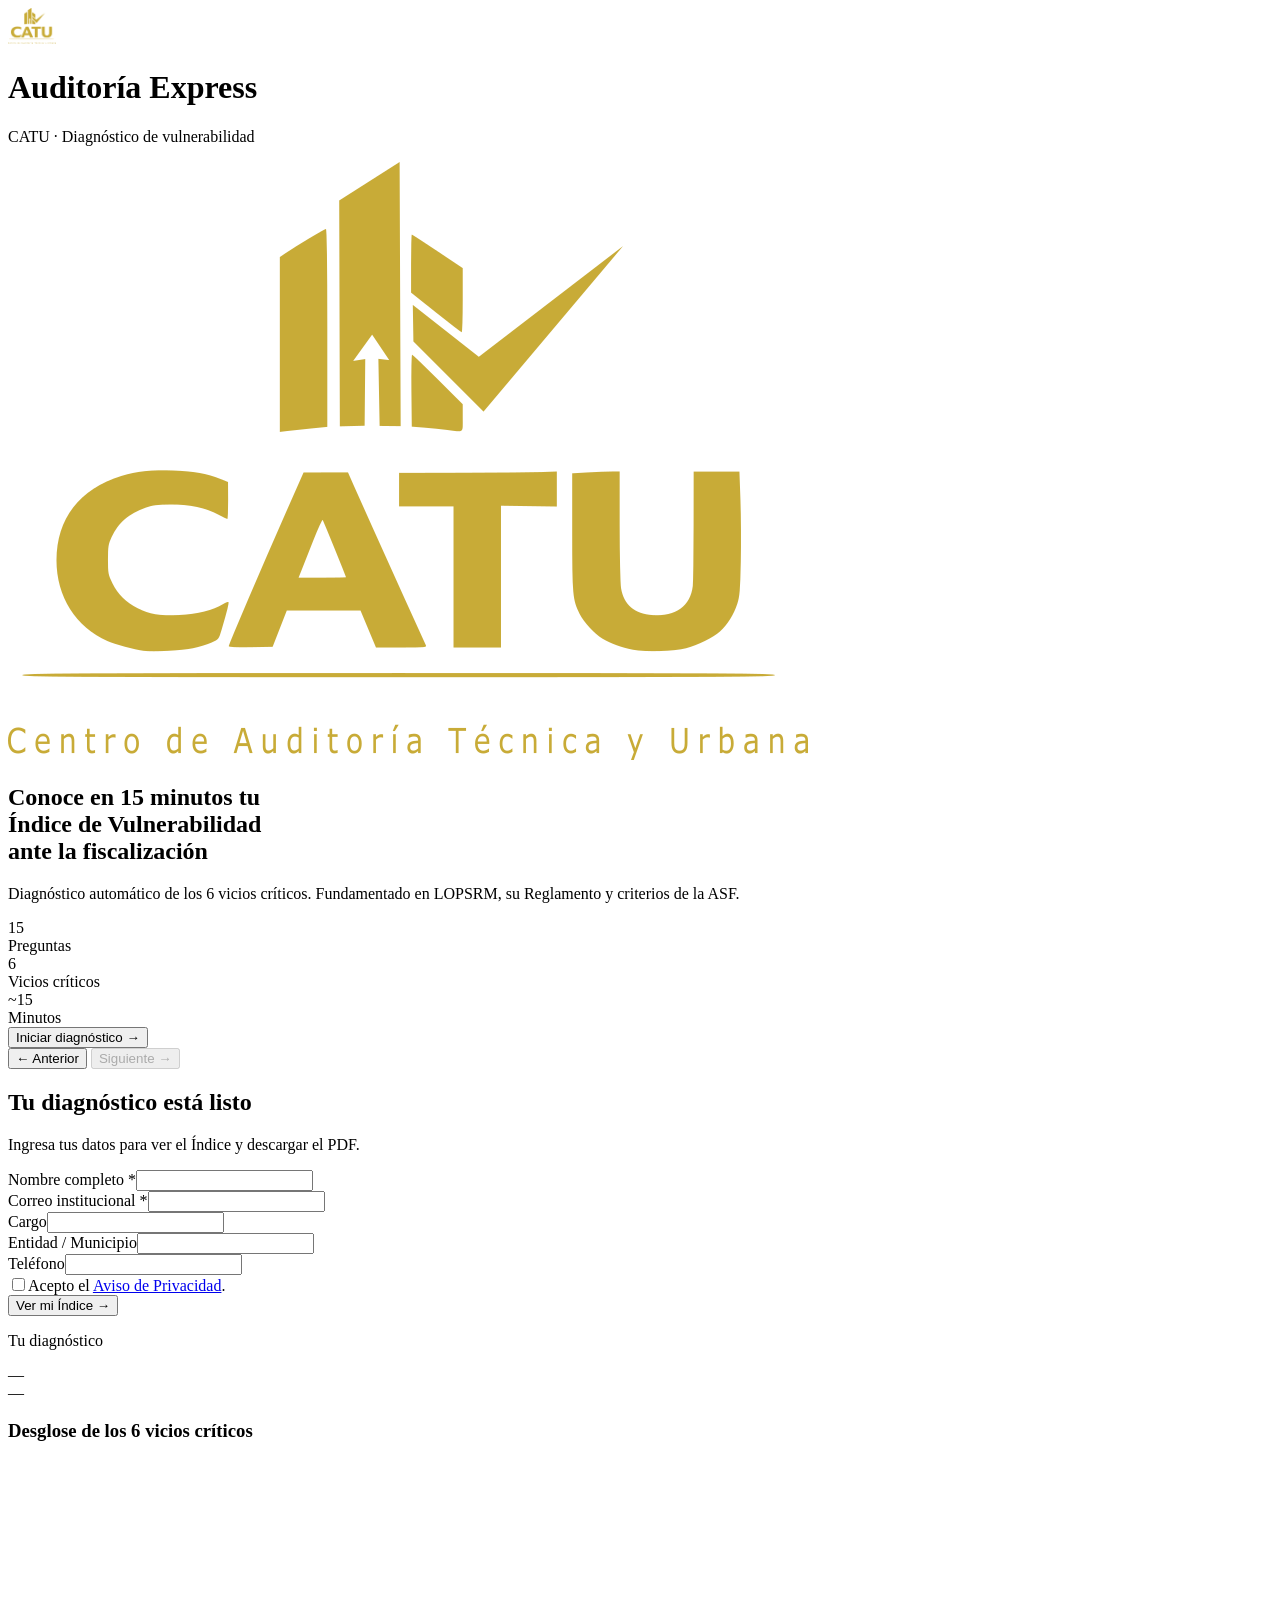
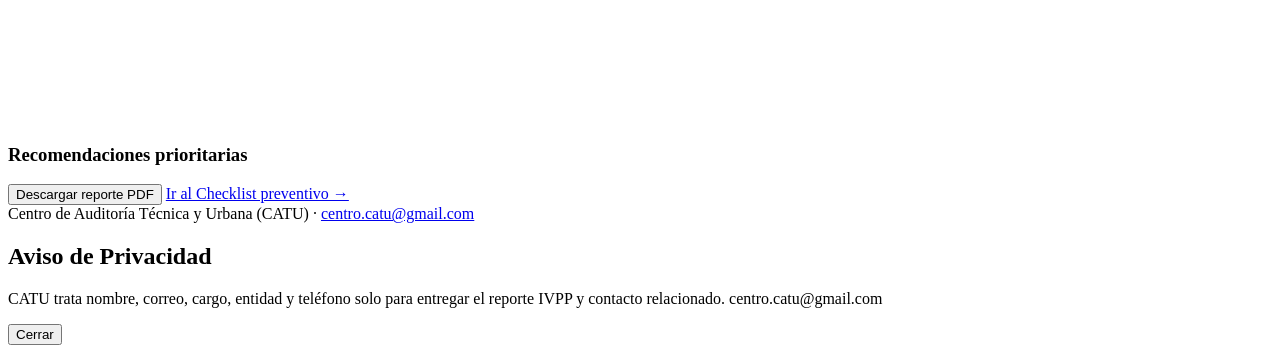
==== auditoria-express/index.html @ 89e03644 "Publicar Auditoría Express dentro de Pages que ya funciona" ====
<!DOCTYPE html>
<html lang="es-MX">
<head>
  <meta charset="UTF-8" />
  <meta name="viewport" content="width=device-width, initial-scale=1, viewport-fit=cover" />
  <meta name="theme-color" content="#0B1220" />
  <title>Auditoría Express Automatizada – CATU</title>
  <link rel="icon" type="image/png" href="../icons/logo-catu-dorado.png" />
  <link rel="stylesheet" href="css/styles.css" />
</head>
<body>
  <header class="app-header">
    <div class="brand">
      <img src="../icons/logo-catu-dorado.png" alt="CATU" height="36" />
      <div class="brand-text">
        <h1>Auditoría Express</h1>
        <p>CATU · Diagnóstico de vulnerabilidad</p>
      </div>
    </div>
    <div class="progress-badge" id="quiz-counter" style="display:none;">Pregunta 1 de 15</div>
    <div class="progress-badge" id="offline-badge" style="display:none;">Modo offline</div>
  </header>
  <main>
    <section id="screen-landing" class="screen active">
      <div class="hero">
        <img src="../icons/logo-catu-dorado.png" alt="CATU" class="hero-logo" />
        <h2>Conoce en 15 minutos tu<br><span>Índice de Vulnerabilidad</span><br>ante la fiscalización</h2>
        <p class="lead">Diagnóstico automático de los 6 vicios críticos. Fundamentado en LOPSRM, su Reglamento y criterios de la ASF.</p>
        <div class="hero-stats">
          <div class="stat"><div class="num">15</div><div class="label">Preguntas</div></div>
          <div class="stat"><div class="num">6</div><div class="label">Vicios críticos</div></div>
          <div class="stat"><div class="num">~15</div><div class="label">Minutos</div></div>
        </div>
        <button class="btn btn-primary" id="btn-start">Iniciar diagnóstico →</button>
      </div>
    </section>
    <section id="screen-quiz" class="screen">
      <div class="quiz-progress"><div class="bar" id="quiz-progress-bar" style="width:0%"></div></div>
      <div class="question-card">
        <div class="question-meta" id="question-meta"></div>
        <div class="question-text" id="question-text"></div>
        <div class="question-help" id="question-help"></div>
        <div class="options" id="options-container"></div>
      </div>
      <div class="quiz-nav">
        <button class="btn btn-secondary" id="btn-prev">← Anterior</button>
        <button class="btn btn-primary" id="btn-next" disabled>Siguiente →</button>
      </div>
    </section>
    <section id="screen-gate" class="screen">
      <div class="gate-card">
        <h2>Tu diagnóstico está listo</h2>
        <p class="subtitle">Ingresa tus datos para ver el Índice y descargar el PDF.</p>
        <form id="gate-form" novalidate>
          <div class="form-group"><label for="f-nombre">Nombre completo <span class="req">*</span></label><input type="text" id="f-nombre" required autocomplete="name" /></div>
          <div class="form-group"><label for="f-correo">Correo institucional <span class="req">*</span></label><input type="email" id="f-correo" required autocomplete="email" /></div>
          <div class="form-group"><label for="f-cargo">Cargo</label><input type="text" id="f-cargo" /></div>
          <div class="form-group"><label for="f-entidad">Entidad / Municipio</label><input type="text" id="f-entidad" /></div>
          <div class="form-group"><label for="f-telefono">Teléfono</label><input type="tel" id="f-telefono" /></div>
          <div class="consent"><input type="checkbox" id="f-consent" /><label for="f-consent">Acepto el <a href="#" id="link-privacy">Aviso de Privacidad</a>.</label></div>
          <div class="form-error" id="form-error"></div>
          <button type="submit" class="btn btn-primary btn-block">Ver mi Índice →</button>
        </form>
      </div>
    </section>
    <section id="screen-results" class="screen">
      <div class="results-header">
        <p id="user-greeting">Tu diagnóstico</p>
        <div class="ivpp-number" id="ivpp-number">—</div>
        <div class="nivel" id="nivel-badge">—</div>
        <p class="interpretacion" id="interpretacion"></p>
      </div>
      <div class="chart-wrap"><h3>Desglose de los 6 vicios críticos</h3><canvas id="radar-chart" height="260"></canvas></div>
      <div class="vicios-list" id="vicios-list"></div>
      <div class="recomendaciones"><h3>Recomendaciones prioritarias</h3><ul id="recomendaciones-list"></ul></div>
      <div class="cta-group">
        <button class="btn btn-primary" id="btn-pdf">Descargar reporte PDF</button>
        <a class="btn btn-secondary" href="https://aminramirezvilla-hue.github.io/Bitacora-de-Obra_Checklist/" target="_blank" rel="noopener">Ir al Checklist preventivo →</a>
      </div>
    </section>
  </main>
  <footer class="app-footer">Centro de Auditoría Técnica y Urbana (CATU) · <a href="mailto:centro.catu@gmail.com">centro.catu@gmail.com</a></footer>
  <div class="modal-overlay" id="privacy-modal">
    <div class="modal">
      <h2>Aviso de Privacidad</h2>
      <p>CATU trata nombre, correo, cargo, entidad y teléfono solo para entregar el reporte IVPP y contacto relacionado. centro.catu@gmail.com</p>
      <button class="btn btn-primary close-btn" id="btn-close-privacy">Cerrar</button>
    </div>
  </div>
  <script src="js/questions.js"></script>
  <script src="js/app.js"></script>
</body>
</html>
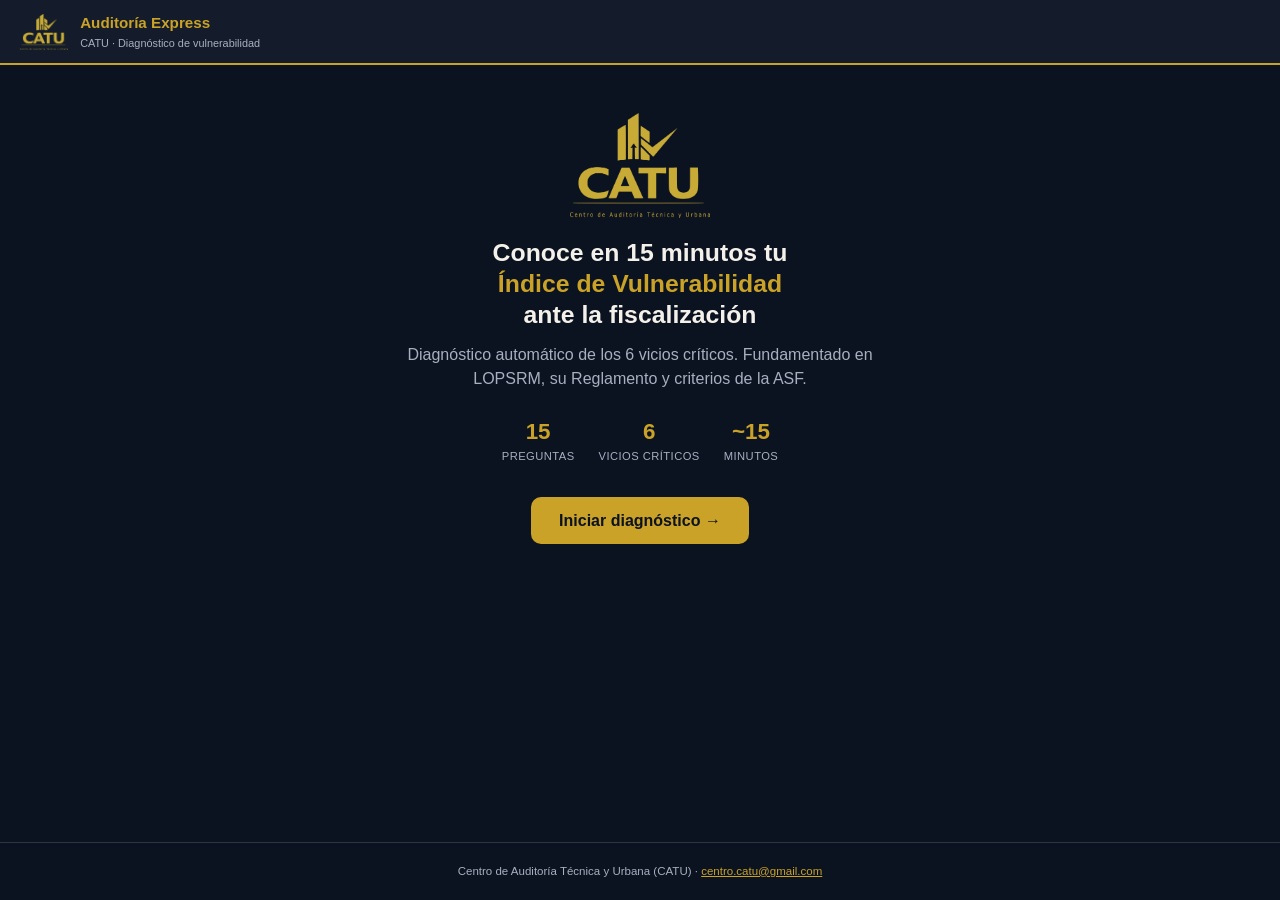
==== commit a3c9fc35: "PDF Auditoría Express con fondo claro tipo Monitor IERF" ====
--- a/auditoria-express/index.html
+++ b/auditoria-express/index.html
@@ -7,6 +7,7 @@
   <title>Auditoría Express Automatizada – CATU</title>
   <link rel="icon" type="image/png" href="../icons/logo-catu-dorado.png" />
   <link rel="stylesheet" href="css/styles.css" />
+  <link rel="stylesheet" href="css/print.css" />
 </head>
 <body>
   <header class="app-header">
@@ -64,6 +65,13 @@
       </div>
     </section>
     <section id="screen-results" class="screen">
+      <header class="print-sheet">
+        <img src="../icons/logo-catu-dorado.png" alt="CATU" class="print-logo" />
+        <div class="print-meta">
+          <strong>Centro de Auditoría Técnica y Urbana</strong>
+          <span>Dictamen IVPP · Auditoría Express · herramienta preventiva, no dictamen pericial</span>
+        </div>
+      </header>
       <div class="results-header">
         <p id="user-greeting">Tu diagnóstico</p>
         <div class="ivpp-number" id="ivpp-number">—</div>
@@ -73,6 +81,7 @@
       <div class="chart-wrap"><h3>Desglose de los 6 vicios críticos</h3><canvas id="radar-chart" height="260"></canvas></div>
       <div class="vicios-list" id="vicios-list"></div>
       <div class="recomendaciones"><h3>Recomendaciones prioritarias</h3><ul id="recomendaciones-list"></ul></div>
+      <p class="print-foot">CATU · centro.catu@gmail.com · Documento generado por Auditoría Express Automatizada. No sustituye una auditoría formal.</p>
       <div class="cta-group">
         <button class="btn btn-primary" id="btn-pdf">Descargar reporte PDF</button>
         <a class="btn btn-secondary" href="https://aminramirezvilla-hue.github.io/Bitacora-de-Obra_Checklist/" target="_blank" rel="noopener">Ir al Checklist preventivo →</a>
--- a/auditoria-express/css/styles.css
+++ b/auditoria-express/css/styles.css
@@ -0,0 +1,71 @@
+:root{--navy:#0B1220;--surface:#141C2B;--card:#1A2332;--gold:#C9A227;--gold-dim:#A68B1F;--text:#F4F1EA;--muted:#A8B0C0;--border:#2A3548;--radius:12px}
+*{box-sizing:border-box;margin:0;padding:0}
+html,body{min-height:100%;font-family:-apple-system,BlinkMacSystemFont,"Segoe UI",Roboto,Arial,sans-serif;background:var(--navy);color:var(--text);line-height:1.5}
+body{display:flex;flex-direction:column;min-height:100dvh}
+.app-header{background:var(--surface);border-bottom:2px solid var(--gold);padding:.75rem 1.25rem;position:sticky;top:0;z-index:50;display:flex;align-items:center;justify-content:space-between;gap:1rem}
+.brand{display:flex;align-items:center;gap:.75rem}
+.brand img,.app-header .brand img{height:36px;width:auto;object-fit:contain}
+.brand-text h1{font-size:.95rem;font-weight:700;color:var(--gold)}
+.brand-text p{font-size:.68rem;color:var(--muted)}
+.progress-badge{font-size:.75rem;font-weight:600;color:var(--gold);background:rgba(201,162,39,.12);border:1px solid rgba(201,162,39,.35);padding:.3rem .7rem;border-radius:999px}
+main{flex:1;width:100%;max-width:720px;margin:0 auto;padding:1.5rem 1.25rem 3rem}
+.screen{display:none}
+.screen.active{display:block}
+.hero{text-align:center;padding:1.5rem 0 2rem}
+.hero-logo{width:140px;height:auto;margin:0 auto 1.25rem;display:block;object-fit:contain}
+.hero h2{font-size:1.55rem;font-weight:800;line-height:1.25;margin-bottom:.75rem}
+.hero h2 span{color:var(--gold)}
+.lead{font-size:1rem;color:var(--muted);max-width:480px;margin:0 auto 1.5rem}
+.hero-stats{display:flex;justify-content:center;gap:1.5rem;flex-wrap:wrap;margin-bottom:2rem}
+.stat{text-align:center}
+.stat .num{font-size:1.4rem;font-weight:800;color:var(--gold)}
+.stat .label{font-size:.7rem;color:var(--muted);text-transform:uppercase;letter-spacing:.04em}
+.btn{display:inline-flex;align-items:center;justify-content:center;font-weight:700;font-size:1rem;padding:.9rem 1.75rem;border-radius:10px;border:none;cursor:pointer;text-decoration:none}
+.btn-primary{background:var(--gold);color:var(--navy)}
+.btn-secondary{background:transparent;color:var(--gold);border:1.5px solid var(--gold)}
+.btn-block{width:100%}
+.quiz-progress{height:6px;background:var(--border);border-radius:99px;overflow:hidden;margin-bottom:1.75rem}
+.quiz-progress .bar{height:100%;background:linear-gradient(90deg,var(--gold-dim),var(--gold));border-radius:99px}
+.question-card,.gate-card,.chart-wrap,.recomendaciones{background:var(--card);border:1px solid var(--border);border-radius:var(--radius);padding:1.5rem 1.35rem}
+.question-meta{font-size:.72rem;font-weight:600;color:var(--gold);text-transform:uppercase;letter-spacing:.05em;margin-bottom:.75rem}
+.question-text{font-size:1.15rem;font-weight:650;margin-bottom:.85rem}
+.question-help{font-size:.82rem;color:var(--muted);background:rgba(168,176,192,.08);border-left:3px solid var(--border);padding:.6rem .85rem;margin-bottom:1.5rem}
+.options{display:flex;flex-direction:column;gap:.65rem}
+.option{display:flex;align-items:center;gap:.85rem;padding:.95rem 1.1rem;background:var(--surface);border:1.5px solid var(--border);border-radius:10px;cursor:pointer}
+.option.selected{border-color:var(--gold);background:rgba(201,162,39,.12)}
+.option input{position:absolute;opacity:0;pointer-events:none}
+.option .radio{width:20px;height:20px;border:2px solid var(--muted);border-radius:50%;flex-shrink:0}
+.option.selected .radio{border-color:var(--gold)}
+.quiz-nav{display:flex;justify-content:space-between;gap:1rem;margin-top:1.75rem}
+.gate-card h2{font-size:1.25rem;margin-bottom:.4rem}
+.subtitle{font-size:.88rem;color:var(--muted);margin-bottom:1.5rem}
+.form-group{margin-bottom:1.1rem}
+.form-group label{display:block;font-size:.8rem;font-weight:600;color:var(--muted);margin-bottom:.35rem}
+.req{color:#C45C26}
+.form-group input{width:100%;padding:.8rem 1rem;background:var(--surface);border:1.5px solid var(--border);border-radius:8px;color:var(--text);font-size:.95rem}
+.consent{display:flex;gap:.7rem;align-items:flex-start;margin:1.25rem 0 1.5rem;font-size:.82rem;color:var(--muted)}
+.consent a{color:var(--gold)}
+.form-error{color:#B91C1C;font-size:.8rem;display:none}
+.results-header{text-align:center;margin-bottom:1.75rem}
+.ivpp-number{font-size:3.5rem;font-weight:800;line-height:1}
+.nivel{display:inline-block;font-size:.9rem;font-weight:700;padding:.35rem 1rem;border-radius:999px;text-transform:uppercase}
+.interpretacion{font-size:.92rem;color:var(--muted);max-width:480px;margin:1rem auto 0}
+.chart-wrap{margin-bottom:1.5rem}
+.chart-wrap h3,.recomendaciones h3{font-size:.85rem;font-weight:700;color:var(--gold);margin-bottom:1rem;text-align:center}
+.vicios-list{display:flex;flex-direction:column;gap:.7rem;margin-bottom:1.75rem}
+.vicio-item{background:var(--card);border:1px solid var(--border);border-radius:10px;padding:.9rem 1.1rem}
+.vicio-item .top{display:flex;justify-content:space-between;margin-bottom:.4rem}
+.vicio-bar{height:6px;background:var(--border);border-radius:99px;overflow:hidden}
+.vicio-bar .fill{height:100%;border-radius:99px}
+.recomendaciones{margin-bottom:1.5rem;text-align:left}
+.recomendaciones ul{list-style:none}
+.recomendaciones li{font-size:.88rem;padding-left:1.3rem;position:relative;margin-bottom:.6rem}
+.recomendaciones li::before{content:"→";position:absolute;left:0;color:var(--gold)}
+.cta-group{display:flex;flex-direction:column;gap:.75rem}
+.app-footer{text-align:center;padding:1.25rem;font-size:.72rem;color:var(--muted);border-top:1px solid var(--border)}
+.app-footer a{color:var(--gold)}
+.modal-overlay{position:fixed;inset:0;background:rgba(0,0,0,.7);z-index:100;display:none;align-items:center;justify-content:center;padding:1.25rem}
+.modal-overlay.open{display:flex}
+.modal{background:var(--surface);border:1px solid var(--border);border-radius:var(--radius);max-width:560px;width:100%;padding:1.5rem}
+.modal h2{color:var(--gold);margin-bottom:1rem}
+@media(min-width:600px){.cta-group{flex-direction:row}.cta-group .btn{flex:1}}
--- a/auditoria-express/css/print.css
+++ b/auditoria-express/css/print.css
@@ -0,0 +1,107 @@
+@media print {
+  * {
+    -webkit-print-color-adjust: exact !important;
+    print-color-adjust: exact !important;
+    color-adjust: exact !important;
+  }
+  @page { margin: 12mm 12mm 14mm; size: letter; }
+  html, body {
+    background: #ffffff !important;
+    color: #0B1220 !important;
+  }
+  .app-header,
+  .progress-badge,
+  .cta-group,
+  #screen-landing,
+  #screen-quiz,
+  #screen-gate,
+  .modal-overlay,
+  footer.app-footer,
+  .chart-wrap {
+    display: none !important;
+  }
+  main { max-width: none !important; padding: 0 !important; margin: 0 !important; }
+  #screen-results,
+  #screen-results.screen {
+    display: block !important;
+    animation: none !important;
+  }
+  .print-sheet {
+    display: flex !important;
+    align-items: center;
+    gap: 14px;
+    border-bottom: 2px solid #C9A227;
+    padding-bottom: 10px;
+    margin-bottom: 14px;
+  }
+  .print-logo {
+    width: 132px;
+    height: auto;
+    object-fit: contain;
+  }
+  .print-meta {
+    display: flex;
+    flex-direction: column;
+    gap: 2px;
+  }
+  .print-meta strong { font-size: 13px; color: #0B1220 !important; }
+  .print-meta span { font-size: 11px; color: #1E293B !important; }
+  .results-header { text-align: left !important; margin-bottom: 14px !important; }
+  #user-greeting {
+    font-size: 11px !important;
+    color: #7A5C00 !important;
+    text-transform: uppercase;
+    letter-spacing: .04em;
+    font-weight: 700;
+  }
+  .ivpp-number {
+    font-size: 42px !important;
+    color: #7A5C00 !important;
+    line-height: 1 !important;
+  }
+  .nivel {
+    color: #0B1220 !important;
+    background: #F8FAFC !important;
+    border: 1px solid #475569 !important;
+  }
+  .interpretacion {
+    color: #1E293B !important;
+    max-width: none !important;
+    margin: 8px 0 0 !important;
+    text-align: left !important;
+  }
+  .vicios-list { display: block !important; }
+  .vicio-item,
+  .recomendaciones {
+    display: block !important;
+    background: #F7F4EC !important;
+    border: 1px solid #334155 !important;
+    color: #0B1220 !important;
+    break-inside: avoid !important;
+    page-break-inside: avoid !important;
+    margin: 0 0 8px !important;
+    padding: 10px 12px !important;
+  }
+  .vicio-item .top .nombre,
+  .recomendaciones h3 {
+    color: #0B1220 !important;
+    text-align: left !important;
+  }
+  .vicio-item .score { color: #7A5C00 !important; }
+  .vicio-bar { background: #E2E8F0 !important; }
+  .recomendaciones li {
+    color: #1E293B !important;
+  }
+  .recomendaciones li::before { color: #7A5C00 !important; }
+  .print-foot {
+    display: block !important;
+    margin-top: 16px;
+    padding-top: 8px;
+    border-top: 1px solid #CBD5E1;
+    font-size: 10px;
+    color: #334155 !important;
+  }
+}
+@media screen {
+  .print-sheet, .print-foot { display: none; }
+}
